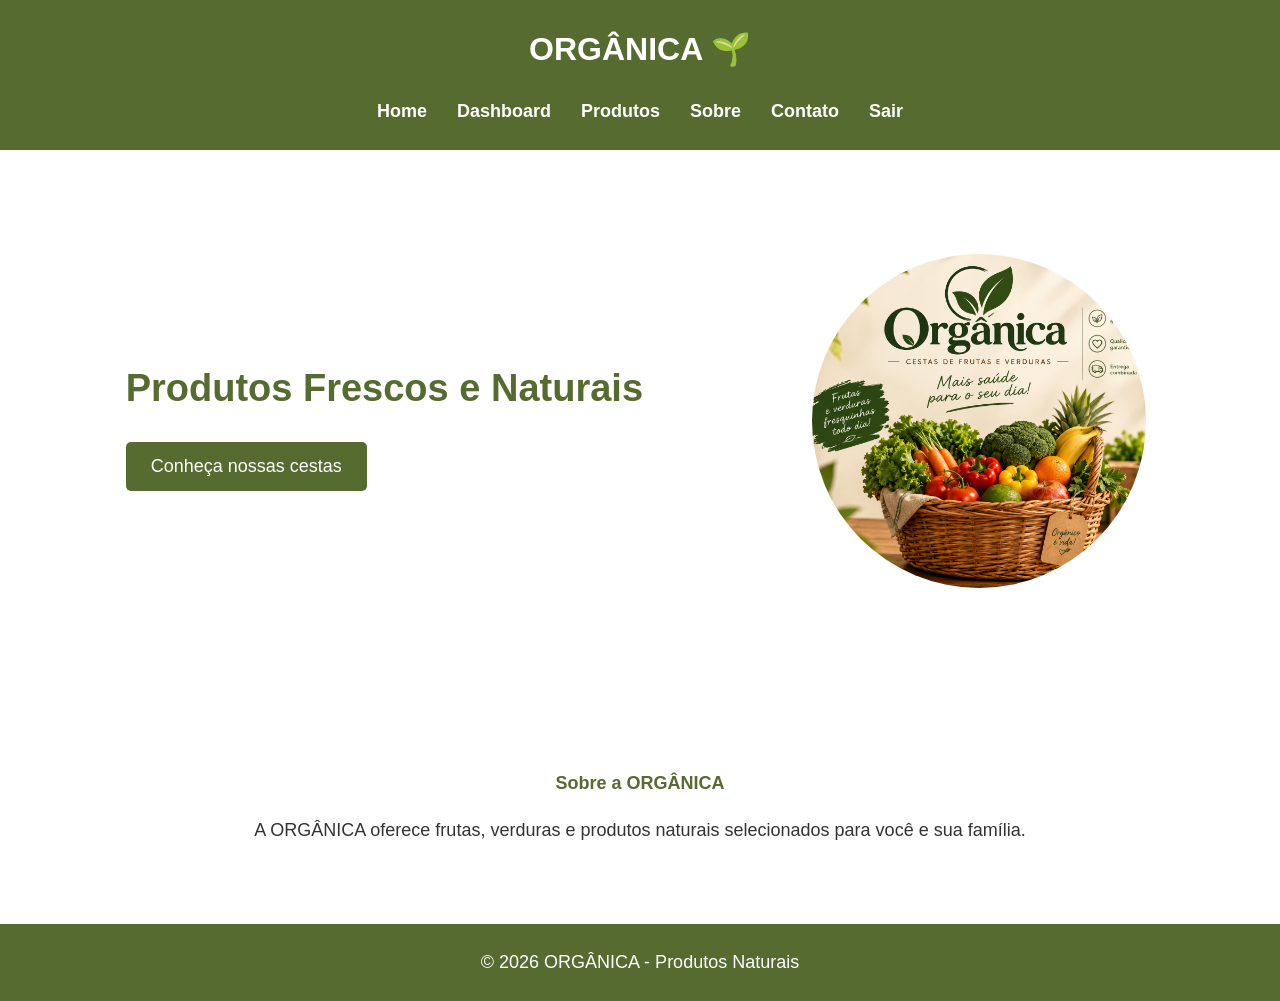
==== index.html @ 989823d1 "Primeiro projeto ORGÂNICA" ====
<!DOCTYPE html>
<html lang="pt-BR">
<head>
    <meta charset="UTF-8">
    <meta name="viewport" content="width=device-width, initial-scale=1.0">

    <title>ORGÂNICA - Produtos Naturais</title>

    <link rel="stylesheet" href="style.css">
</head>

<body>

    <header>

       <div class="logo">
            <h1>ORGÂNICA 🌱</h1>
        </div>

        <nav> 

            <ul class="menu"> 

                <li> 
                    <a href="index.html">Home</a> 
                </li> 
                
                <li> 
                    <a href="dashboard.html">Dashboard</a> 
                </li> 
                
                 <li> 
                    <a href="produtos.html">Produtos</a> 
                    
                    <ul class="submenu"> 

                        <li> 
                            <a href="cesta.html">Cestas</a> 
                        </li> 
                        
                        <li> 
                            <a href="frutas.html">Frutas</a> 
                        </li> 

                        <li> 
                            <a href="verduras.html">Verduras</a> 

                        </li> 
                    </ul> 
                </li> 

                <li> 
                    <a href="sobre.html">Sobre</a>

                </li> 

                <li> 
                    <a href="contato.html">Contato</a> 

                </li> 

                <li> 
                    <a href="login.html">Sair</a> 

                </li> 

            </ul> 

        </nav>

    </header>

    <main>

    <section id="home" class="inicio">

        <div class="texto-inicio">
            <h2>Produtos Frescos e Naturais</h2>

            <button onclick="location.href='produtos.html'">
    Conheça nossas cestas
</button>
   
        </div>

        <div class="imagem-inicio">
            <img src="IMG/logo principal.png">
        </div>

    </section>

    </main>

    <section id="sobre" class="sobre">

        <h2>Sobre a ORGÂNICA</h2>

        <p>
            A ORGÂNICA oferece frutas, verduras e produtos
            naturais selecionados para você e sua família.
        </p>

    </section>

    <footer>
        <p>© 2026 ORGÂNICA - Produtos Naturais</p>
    </footer>

</body>

</html>
---- style.css ----
* {
    box-sizing: border-box;
    margin: 0;
    padding: 0;
}

html{ scroll-behavior: smooth;}

body {
    font-family: Arial, sans-serif;
    line-height: 1.5;
    background-color: #f5f8f1;
    color:#333;
    font-size: 18px;
}

header {
    background-color:darkolivegreen;
    color: white;
    text-align: center;
    padding: 25px 8%;
}

header h1 {
    font-size: 32px;
    margin-bottom: 25px;
}


nav {
    display: flex;
    justify-content: center;
    
}

.menu { display: flex; 
    gap: 30px; 
    list-style: none;
}

nav a {
    color: white;
    text-decoration: none;
    font-weight: bold;
    font-size: 18px;
    transition: 0,3s;
}

nav a:hover {
    color: whitesmoke;
    text-decoration: underline;
}

.menu li {
    position: relative;
}

.submenu {
    display: none;
    position: absolute;
    background-color:whitesmoke;
    text-align: center;
    width: 120px;
}

.submenu a {
    display: block;
    color: darkolivegreen;
    padding: 10px;
    text-decoration: none;
    font-size: 16px;
}

.menu li:hover .submenu { 
    display: block; 
}

.inicio {
    display: flex;
    justify-content: space-around;
    align-items: center;
    gap: 50px;
    padding: 70px;
    background-color: white;
    min-height: 550px;
}

.inicio h2 {
    color: darkolivegreen;
    font-size: 38px;
    margin-bottom: 25px;
}

.inicio p {
    font-size: 20px;
    margin-bottom: 30px;
}

.inicio img {
    width: 350px;
    max-width: 100%;
    object-fit: cover;
    border-radius: 50%;
    border: 8px solid white;
    box-shadow: 20px;
}

button {
    background-color: darkolivegreen;
    color: white;
    border: none;
    padding: 14px 25px;
    border-radius: 5px;
    font-size: 18px;
}

button:hover {
    background-color: darkolivegreen;
}

.dashboard {
    text-align: center;
    padding: 70px 8%;
    background-color: white;
}

.dashboard h2 {
    color: darkolivegreen;
    font-size: 30px;
    margin-bottom: 20px;
}

.dashboard p {
    font-size: 18px;
    margin-bottom: 10px;
}

.produtos {
    background-color: white;
    text-align: center;
    padding: 70px 8%;
}

.produtos h2 {
    color: darkolivegreen;
    font-size: 32px;
    margin-bottom: 40px;
}

.cards {
    display: grid;
    grid-template-columns: repeat(3,1fr);
    gap: 20px;
}

.card {
    background-color:rgb(212, 231, 177);
    width: 280px;
    padding: 25px;
    border-radius: 10px;
    border: 1px solid;
}

.card img {
    width: 160px;
    max-width: 100%;
    object-fit: cover;
    border-radius: 40%;
    border: 8px solid rgba(245, 245, 245, 0.651);
    box-shadow: 0;
}

.card h3 {
    color: darkolivegreen;
    margin: 15px 0;
    font-size: 22px;
}

.card p {
    margin: 10px;
}

.card ul {
    text-align: left;
    margin: 20px 30px;
}

.card li {
    margin-bottom: 8px;
}

.preco {
    color: darkolivegreen;
    font-size: 22px;
    font-weight: bold;
}

.produto-detalhe {
    background-color: white;
    text-align: center;
    width: 400px;
    margin: 60px auto;
    padding: 35px;
    border-radius: 10px;
}

.produto-detalhe img {
    width: 250px;
    max-width: 100%;
}

.produto-detalhe h2 {
    color: darkolivegreen;
    margin: 20px;
}

.produto-detalhe ul {
    text-align: left;
    margin: 20px 50px;
}

.sobre {
    text-align: center;
    padding: 70px 8%;
    background-color: white;
}

.sobre h2 {
    color: darkolivegreen;
    font-size: 18px;
    margin-bottom: 20px;
}

.sobre p {
    margin: 10px;
    font-size: 18px;
}

.contato {
    text-align: center;
    padding: 70px 8%;
    background-color: white;
}

.contato h2 {
    color: darkolivegreen;
    margin-bottom: 20px;
    font-size: 30px;
}

.contato h3 {
margin-bottom: 15px;
}

.contato p {
    margin: 12px;
    
}

.login {
    background-color: beige;
    width: 350px;
    max-width: 90%;
    border-radius: 10px;
    box-shadow:0 5px 20px;
    padding: 35px;
    text-align: center;
}

.login h1 {
    color: darkolivegreen;
    margin-bottom: 15px;
    font-size: 30px;
}

.login h2 {
    margin-bottom: 20px;
}

.login form {
    margin: 15px;
    text-align: left;
}

.login label {
    display: block;
    margin-bottom: 8px;
}

.login input {
    width: 100%;
    padding: 10px;
    margin-bottom: 5px;
}

footer {
    background-color:darkolivegreen ;
    color: white;
    text-align: center;
    padding: 25px;
    margin-top: 0;
}
footer p {
    font-size: 18px;
}
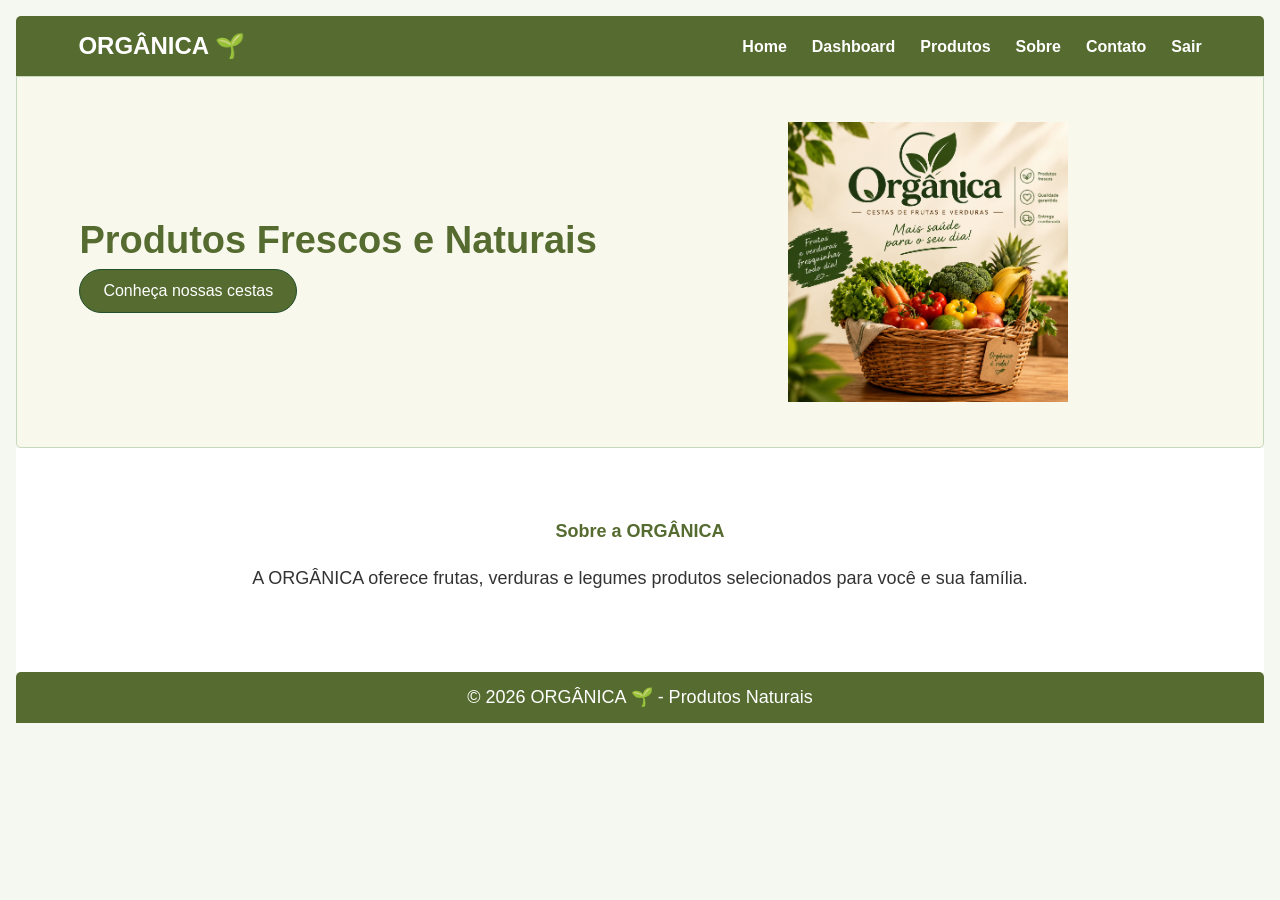
==== commit bdc3eb58: "Atualizando paginas e removendo arquivos antigos" ====
--- a/index.html
+++ b/index.html
@@ -47,6 +47,10 @@
                             <a href="verduras.html">Verduras</a> 
 
                         </li> 
+                        
+                        <li>
+                            <a href="legumes.hml">Legumes</a>
+                        </li>
                     </ul> 
                 </li> 
 
@@ -76,6 +80,7 @@
     <section id="home" class="inicio">
 
         <div class="texto-inicio">
+
             <h2>Produtos Frescos e Naturais</h2>
 
             <button onclick="location.href='produtos.html'">
@@ -97,14 +102,13 @@
         <h2>Sobre a ORGÂNICA</h2>
 
         <p>
-            A ORGÂNICA oferece frutas, verduras e produtos
-            naturais selecionados para você e sua família.
+            A ORGÂNICA oferece frutas, verduras e legumes produtos selecionados para você e sua família.
         </p>
 
     </section>
 
     <footer>
-        <p>© 2026 ORGÂNICA - Produtos Naturais</p>
+        <p>© 2026 ORGÂNICA 🌱 - Produtos Naturais</p>
     </footer>
 
 </body>
--- a/style.css
+++ b/style.css
@@ -1,5 +1,3 @@
-
-
 * {
     box-sizing: border-box;
     margin: 0;
@@ -14,18 +12,23 @@
     background-color: #f5f8f1;
     color:#333;
     font-size: 18px;
+    padding: 16px;
 }
 
 header {
     background-color:darkolivegreen;
     color: white;
-    text-align: center;
-    padding: 25px 8%;
+    padding: 12px 5%;
+    display: flex;
+    justify-content: space-between;
+    align-items: center;
+    border-radius: 5px 5px 0 0;
+    
 }
 
 header h1 {
-    font-size: 32px;
-    margin-bottom: 25px;
+    font-size: 24px;
+    margin-bottom: 0px;
 }
 
 
@@ -35,8 +38,9 @@
     
 }
 
-.menu { display: flex; 
-    gap: 30px; 
+.menu { 
+    display: flex; 
+    gap: 25px; 
     list-style: none;
 }
 
@@ -44,8 +48,8 @@
     color: white;
     text-decoration: none;
     font-weight: bold;
-    font-size: 18px;
-    transition: 0,3s;
+    font-size: 16px;
+    transition: 0.3s;
 }
 
 nav a:hover {
@@ -60,9 +64,15 @@
 .submenu {
     display: none;
     position: absolute;
-    background-color:whitesmoke;
-    text-align: center;
-    width: 120px;
+    top: 100%;
+    left: 0;
+    background-color: white;
+    text-align: center;
+    width: 130px;
+    list-style: none;
+    z-index: 10;
+    box-shadow: 0 4px 8px rgba(0, 0, 0, 0.15);
+    border-radius: 4px;
 }
 
 .submenu a {
@@ -70,7 +80,7 @@
     color: darkolivegreen;
     padding: 10px;
     text-decoration: none;
-    font-size: 16px;
+    font-size: 15px;
 }
 
 .menu li:hover .submenu { 
@@ -79,41 +89,59 @@
 
 .inicio {
     display: flex;
-    justify-content: space-around;
+    justify-content: space-between;
     align-items: center;
-    gap: 50px;
-    padding: 70px;
-    background-color: white;
-    min-height: 550px;
+    gap: 30px;
+    padding: 45px 5%;
+    background-color: #f8f8ed;
+    min-height: 350px;
+    border: 1px solid #c8d8bd;
+    border-radius: 0 0 5px 5px;
+}
+
+.texto-inicio {
+    flex: 1;
 }
 
 .inicio h2 {
     color: darkolivegreen;
     font-size: 38px;
-    margin-bottom: 25px;
+    margin-bottom: 0;
 }
 
 .inicio p {
+    color: #234f2b;
     font-size: 20px;
-    margin-bottom: 30px;
+    margin: 10px 0 25px;
+    max-width: 380px;
+}
+
+.imagem-inicio {
+    flex: 1;
+    display: flex;
+    justify-content: center;
+    align-items: center;
 }
 
 .inicio img {
-    width: 350px;
-    max-width: 100%;
-    object-fit: cover;
-    border-radius: 50%;
-    border: 8px solid white;
-    box-shadow: 20px;
+    width: 100%;
+    max-width: 430px;
+    height: 280px;
+    object-fit: contain;
+    border-radius: 0;
+    border: none;
+    box-shadow: none;
 }
 
 button {
     background-color: darkolivegreen;
     color: white;
-    border: none;
-    padding: 14px 25px;
-    border-radius: 5px;
-    font-size: 18px;
+    border: 1px solid #234f2b;
+    padding: 12px 23px;
+    border-radius: 25px;
+    font-size: 16px;
+    cursor: pointer;
+    transition: 0.3s;
 }
 
 button:hover {
@@ -264,7 +292,7 @@
     width: 350px;
     max-width: 90%;
     border-radius: 10px;
-    box-shadow:0 5px 20px;
+    box-shadow:0 5px 20px rgba(0, 0, 0, 0.2);
     padding: 35px;
     text-align: center;
 }
@@ -277,6 +305,7 @@
 
 .login h2 {
     margin-bottom: 20px;
+    color: darkolivegreen;
 }
 
 .login form {
@@ -299,10 +328,13 @@
     background-color:darkolivegreen ;
     color: white;
     text-align: center;
-    padding: 25px;
+    padding: 12px 5%;
     margin-top: 0;
+    border-radius: 5px 5px 0 0;
 }
 footer p {
     font-size: 18px;
 }
 
+
+    
